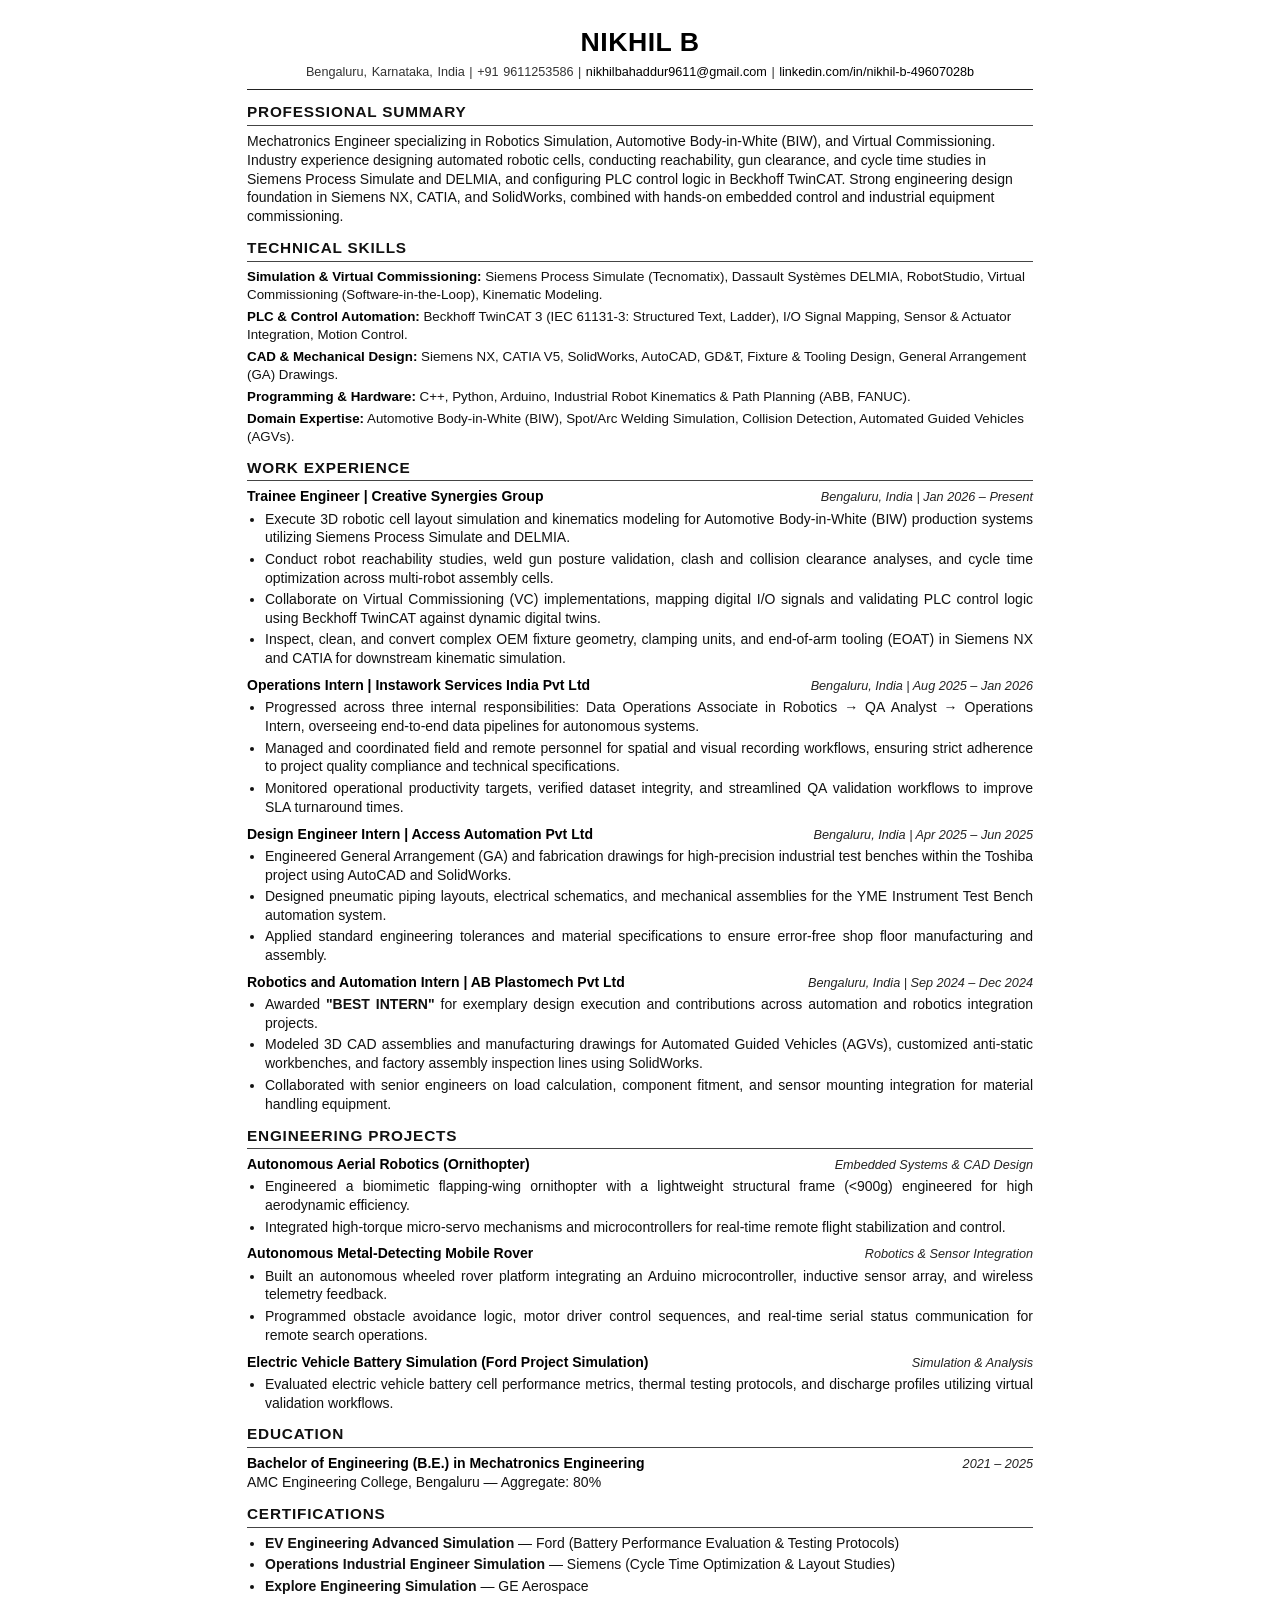
==== resume.html @ ce31f6c0 "first commit" ====
<!DOCTYPE html>
<html lang="en">
<head>
  <meta charset="UTF-8">
  <title>Nikhil_B_Resume</title>
  <style>
    * {
      box-sizing: border-box;
      margin: 0;
      padding: 0;
    }
    body {
      font-family: "Calibri", "Arial", "Helvetica", sans-serif;
      font-size: 10.5pt;
      line-height: 1.35;
      color: #111111;
      background: #ffffff;
      padding: 24px 32px;
      max-width: 850px;
      margin: auto;
    }
    header {
      text-align: center;
      border-bottom: 1.5px solid #222222;
      padding-bottom: 8px;
      margin-bottom: 12px;
    }
    h1 {
      font-size: 20pt;
      letter-spacing: 0.5px;
      text-transform: uppercase;
      margin-bottom: 4px;
      color: #000000;
    }
    .contact-info {
      font-size: 9.5pt;
      color: #333333;
      word-spacing: 1px;
    }
    .contact-info a {
      color: #000000;
      text-decoration: none;
    }
    section {
      margin-bottom: 12px;
    }
    h2 {
      font-size: 11.5pt;
      text-transform: uppercase;
      letter-spacing: 0.8px;
      border-bottom: 1px solid #444444;
      padding-bottom: 2px;
      margin-bottom: 6px;
      color: #111111;
    }
    .job, .project-item {
      margin-bottom: 8px;
    }
    .row {
      display: flex;
      justify-content: space-between;
      align-items: baseline;
    }
    .title-company {
      font-weight: bold;
      font-size: 10.5pt;
      color: #000000;
    }
    .location-dates {
      font-size: 9.5pt;
      font-style: italic;
      color: #222222;
      white-space: nowrap;
    }
    ul {
      margin-left: 18px;
      margin-top: 3px;
    }
    li {
      margin-bottom: 2.5px;
      text-align: justify;
    }
    .skills-group {
      margin-bottom: 4px;
      font-size: 10pt;
    }
    .skills-group strong {
      color: #000000;
    }
    @media print {
      body {
        padding: 0;
        max-width: 100%;
      }
      @page {
        margin: 1.2cm 1.2cm;
      }
    }
  </style>
</head>
<body>

  <header>
    <h1>NIKHIL B</h1>
    <div class="contact-info">
      Bengaluru, Karnataka, India | +91 9611253586 | 
      <a href="mailto:nikhilbahaddur9611@gmail.com">nikhilbahaddur9611@gmail.com</a> | 
      <a href="https://www.linkedin.com/in/nikhil-b-49607028b">linkedin.com/in/nikhil-b-49607028b</a>
    </div>
  </header>

  <section>
    <h2>Professional Summary</h2>
    <p>
      Mechatronics Engineer specializing in Robotics Simulation, Automotive Body-in-White (BIW), and Virtual Commissioning. Industry experience designing automated robotic cells, conducting reachability, gun clearance, and cycle time studies in Siemens Process Simulate and DELMIA, and configuring PLC control logic in Beckhoff TwinCAT. Strong engineering design foundation in Siemens NX, CATIA, and SolidWorks, combined with hands-on embedded control and industrial equipment commissioning.
    </p>
  </section>

  <section>
    <h2>Technical Skills</h2>
    <div class="skills-group">
      <strong>Simulation & Virtual Commissioning:</strong> Siemens Process Simulate (Tecnomatix), Dassault Systèmes DELMIA, RobotStudio, Virtual Commissioning (Software-in-the-Loop), Kinematic Modeling.
    </div>
    <div class="skills-group">
      <strong>PLC & Control Automation:</strong> Beckhoff TwinCAT 3 (IEC 61131-3: Structured Text, Ladder), I/O Signal Mapping, Sensor & Actuator Integration, Motion Control.
    </div>
    <div class="skills-group">
      <strong>CAD & Mechanical Design:</strong> Siemens NX, CATIA V5, SolidWorks, AutoCAD, GD&T, Fixture & Tooling Design, General Arrangement (GA) Drawings.
    </div>
    <div class="skills-group">
      <strong>Programming & Hardware:</strong> C++, Python, Arduino, Industrial Robot Kinematics & Path Planning (ABB, FANUC).
    </div>
    <div class="skills-group">
      <strong>Domain Expertise:</strong> Automotive Body-in-White (BIW), Spot/Arc Welding Simulation, Collision Detection, Automated Guided Vehicles (AGVs).
    </div>
  </section>

  <section>
    <h2>Work Experience</h2>

    <div class="job">
      <div class="row">
        <span class="title-company">Trainee Engineer | Creative Synergies Group</span>
        <span class="location-dates">Bengaluru, India | Jan 2026 – Present</span>
      </div>
      <ul>
        <li>Execute 3D robotic cell layout simulation and kinematics modeling for Automotive Body-in-White (BIW) production systems utilizing Siemens Process Simulate and DELMIA.</li>
        <li>Conduct robot reachability studies, weld gun posture validation, clash and collision clearance analyses, and cycle time optimization across multi-robot assembly cells.</li>
        <li>Collaborate on Virtual Commissioning (VC) implementations, mapping digital I/O signals and validating PLC control logic using Beckhoff TwinCAT against dynamic digital twins.</li>
        <li>Inspect, clean, and convert complex OEM fixture geometry, clamping units, and end-of-arm tooling (EOAT) in Siemens NX and CATIA for downstream kinematic simulation.</li>
      </ul>
    </div>

    <div class="job">
      <div class="row">
        <span class="title-company">Operations Intern | Instawork Services India Pvt Ltd</span>
        <span class="location-dates">Bengaluru, India | Aug 2025 – Jan 2026</span>
      </div>
      <ul>
        <li>Progressed across three internal responsibilities: Data Operations Associate in Robotics &rarr; QA Analyst &rarr; Operations Intern, overseeing end-to-end data pipelines for autonomous systems.</li>
        <li>Managed and coordinated field and remote personnel for spatial and visual recording workflows, ensuring strict adherence to project quality compliance and technical specifications.</li>
        <li>Monitored operational productivity targets, verified dataset integrity, and streamlined QA validation workflows to improve SLA turnaround times.</li>
      </ul>
    </div>

    <div class="job">
      <div class="row">
        <span class="title-company">Design Engineer Intern | Access Automation Pvt Ltd</span>
        <span class="location-dates">Bengaluru, India | Apr 2025 – Jun 2025</span>
      </div>
      <ul>
        <li>Engineered General Arrangement (GA) and fabrication drawings for high-precision industrial test benches within the Toshiba project using AutoCAD and SolidWorks.</li>
        <li>Designed pneumatic piping layouts, electrical schematics, and mechanical assemblies for the YME Instrument Test Bench automation system.</li>
        <li>Applied standard engineering tolerances and material specifications to ensure error-free shop floor manufacturing and assembly.</li>
      </ul>
    </div>

    <div class="job">
      <div class="row">
        <span class="title-company">Robotics and Automation Intern | AB Plastomech Pvt Ltd</span>
        <span class="location-dates">Bengaluru, India | Sep 2024 – Dec 2024</span>
      </div>
      <ul>
        <li>Awarded <strong>"BEST INTERN"</strong> for exemplary design execution and contributions across automation and robotics integration projects.</li>
        <li>Modeled 3D CAD assemblies and manufacturing drawings for Automated Guided Vehicles (AGVs), customized anti-static workbenches, and factory assembly inspection lines using SolidWorks.</li>
        <li>Collaborated with senior engineers on load calculation, component fitment, and sensor mounting integration for material handling equipment.</li>
      </ul>
    </div>
  </section>

  <section>
    <h2>Engineering Projects</h2>

    <div class="project-item">
      <div class="row">
        <span class="title-company">Autonomous Aerial Robotics (Ornithopter)</span>
        <span class="location-dates">Embedded Systems & CAD Design</span>
      </div>
      <ul>
        <li>Engineered a biomimetic flapping-wing ornithopter with a lightweight structural frame (&lt;900g) engineered for high aerodynamic efficiency.</li>
        <li>Integrated high-torque micro-servo mechanisms and microcontrollers for real-time remote flight stabilization and control.</li>
      </ul>
    </div>

    <div class="project-item">
      <div class="row">
        <span class="title-company">Autonomous Metal-Detecting Mobile Rover</span>
        <span class="location-dates">Robotics & Sensor Integration</span>
      </div>
      <ul>
        <li>Built an autonomous wheeled rover platform integrating an Arduino microcontroller, inductive sensor array, and wireless telemetry feedback.</li>
        <li>Programmed obstacle avoidance logic, motor driver control sequences, and real-time serial status communication for remote search operations.</li>
      </ul>
    </div>

    <div class="project-item">
      <div class="row">
        <span class="title-company">Electric Vehicle Battery Simulation (Ford Project Simulation)</span>
        <span class="location-dates">Simulation & Analysis</span>
      </div>
      <ul>
        <li>Evaluated electric vehicle battery cell performance metrics, thermal testing protocols, and discharge profiles utilizing virtual validation workflows.</li>
      </ul>
    </div>
  </section>

  <section>
    <h2>Education</h2>
    <div class="row">
      <span class="title-company">Bachelor of Engineering (B.E.) in Mechatronics Engineering</span>
      <span class="location-dates">2021 – 2025</span>
    </div>
    <div>AMC Engineering College, Bengaluru &mdash; Aggregate: 80%</div>
  </section>

  <section>
    <h2>Certifications</h2>
    <ul>
      <li><strong>EV Engineering Advanced Simulation</strong> &mdash; Ford (Battery Performance Evaluation & Testing Protocols)</li>
      <li><strong>Operations Industrial Engineer Simulation</strong> &mdash; Siemens (Cycle Time Optimization & Layout Studies)</li>
      <li><strong>Explore Engineering Simulation</strong> &mdash; GE Aerospace</li>
    </ul>
  </section>

</body>
</html>
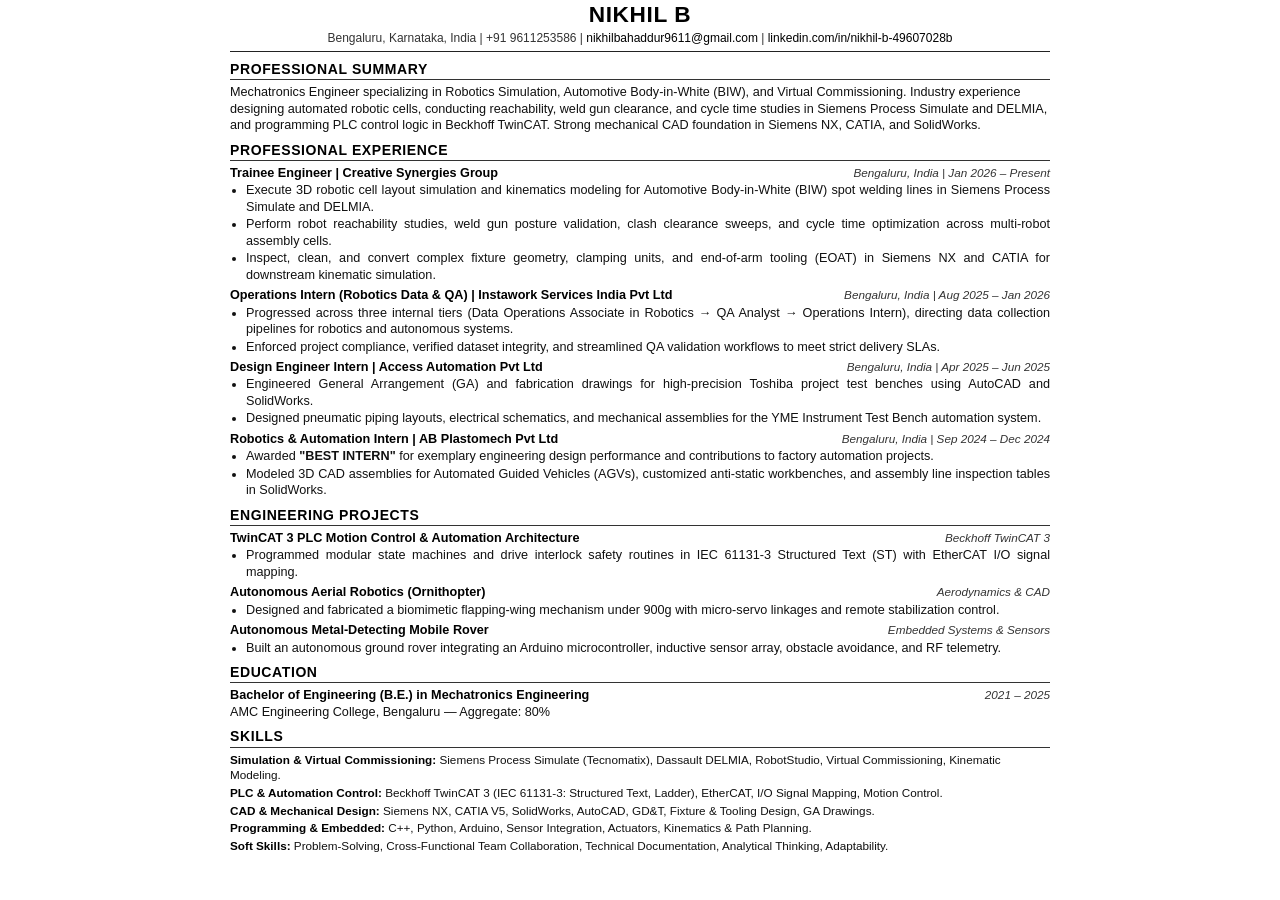
==== commit 0c38dce4: "Day1_Full Portfolio" ====
--- a/resume.html
+++ b/resume.html
@@ -2,59 +2,62 @@
 <html lang="en">
 <head>
   <meta charset="UTF-8">
-  <title>Nikhil_B_Resume</title>
+  <title>NIKHIL_B_RESUME</title>
   <style>
     * {
       box-sizing: border-box;
       margin: 0;
       padding: 0;
     }
+    @page {
+      size: A4 portrait;
+      margin: 8mm 14mm 8mm 14mm; /* Precision margins for exact 1-page fit */
+    }
     body {
       font-family: "Calibri", "Arial", "Helvetica", sans-serif;
-      font-size: 10.5pt;
-      line-height: 1.35;
+      font-size: 9.5pt;
+      line-height: 1.3;
       color: #111111;
       background: #ffffff;
-      padding: 24px 32px;
-      max-width: 850px;
+      max-width: 820px;
       margin: auto;
+      padding: 0;
     }
     header {
       text-align: center;
-      border-bottom: 1.5px solid #222222;
-      padding-bottom: 8px;
-      margin-bottom: 12px;
+      border-bottom: 1.2px solid #222222;
+      padding-bottom: 4px;
+      margin-bottom: 8px;
     }
     h1 {
-      font-size: 20pt;
-      letter-spacing: 0.5px;
+      font-size: 17pt;
+      letter-spacing: 0.6px;
       text-transform: uppercase;
+      margin-bottom: 2px;
+      color: #000000;
+    }
+    .contact-info {
+      font-size: 9pt;
+      color: #333333;
+    }
+    .contact-info a {
+      color: #000000;
+      text-decoration: none;
+    }
+    section {
+      margin-bottom: 7px;
+    }
+    h2 {
+      font-size: 10.5pt;
+      text-transform: uppercase;
+      letter-spacing: 0.6px;
+      border-bottom: 1px solid #333333;
+      padding-bottom: 1px;
       margin-bottom: 4px;
       color: #000000;
     }
-    .contact-info {
-      font-size: 9.5pt;
-      color: #333333;
-      word-spacing: 1px;
-    }
-    .contact-info a {
-      color: #000000;
-      text-decoration: none;
-    }
-    section {
-      margin-bottom: 12px;
-    }
-    h2 {
-      font-size: 11.5pt;
-      text-transform: uppercase;
-      letter-spacing: 0.8px;
-      border-bottom: 1px solid #444444;
-      padding-bottom: 2px;
-      margin-bottom: 6px;
-      color: #111111;
-    }
-    .job, .project-item {
-      margin-bottom: 8px;
+    .item {
+      margin-bottom: 4px;
     }
     .row {
       display: flex;
@@ -63,37 +66,37 @@
     }
     .title-company {
       font-weight: bold;
-      font-size: 10.5pt;
+      font-size: 9.5pt;
       color: #000000;
     }
     .location-dates {
-      font-size: 9.5pt;
+      font-size: 8.8pt;
       font-style: italic;
-      color: #222222;
+      color: #333333;
       white-space: nowrap;
     }
     ul {
-      margin-left: 18px;
-      margin-top: 3px;
+      margin-left: 16px;
+      margin-top: 1px;
     }
     li {
-      margin-bottom: 2.5px;
+      margin-bottom: 1px;
       text-align: justify;
     }
-    .skills-group {
-      margin-bottom: 4px;
-      font-size: 10pt;
-    }
-    .skills-group strong {
+    .skills-block {
+      font-size: 8.8pt;
+      line-height: 1.34;
+    }
+    .skills-row {
+      margin-bottom: 2px;
+    }
+    .skills-row strong {
       color: #000000;
     }
     @media print {
       body {
         padding: 0;
         max-width: 100%;
-      }
-      @page {
-        margin: 1.2cm 1.2cm;
       }
     }
   </style>
@@ -109,121 +112,100 @@
     </div>
   </header>
 
+  <!-- 1. Summary -->
   <section>
     <h2>Professional Summary</h2>
     <p>
-      Mechatronics Engineer specializing in Robotics Simulation, Automotive Body-in-White (BIW), and Virtual Commissioning. Industry experience designing automated robotic cells, conducting reachability, gun clearance, and cycle time studies in Siemens Process Simulate and DELMIA, and configuring PLC control logic in Beckhoff TwinCAT. Strong engineering design foundation in Siemens NX, CATIA, and SolidWorks, combined with hands-on embedded control and industrial equipment commissioning.
+      Mechatronics Engineer specializing in Robotics Simulation, Automotive Body-in-White (BIW), and Virtual Commissioning. Industry experience designing automated robotic cells, conducting reachability, weld gun clearance, and cycle time studies in Siemens Process Simulate and DELMIA, and programming PLC control logic in Beckhoff TwinCAT. Strong mechanical CAD foundation in Siemens NX, CATIA, and SolidWorks.
     </p>
   </section>
 
-  <section>
-    <h2>Technical Skills</h2>
-    <div class="skills-group">
-      <strong>Simulation & Virtual Commissioning:</strong> Siemens Process Simulate (Tecnomatix), Dassault Systèmes DELMIA, RobotStudio, Virtual Commissioning (Software-in-the-Loop), Kinematic Modeling.
-    </div>
-    <div class="skills-group">
-      <strong>PLC & Control Automation:</strong> Beckhoff TwinCAT 3 (IEC 61131-3: Structured Text, Ladder), I/O Signal Mapping, Sensor & Actuator Integration, Motion Control.
-    </div>
-    <div class="skills-group">
-      <strong>CAD & Mechanical Design:</strong> Siemens NX, CATIA V5, SolidWorks, AutoCAD, GD&T, Fixture & Tooling Design, General Arrangement (GA) Drawings.
-    </div>
-    <div class="skills-group">
-      <strong>Programming & Hardware:</strong> C++, Python, Arduino, Industrial Robot Kinematics & Path Planning (ABB, FANUC).
-    </div>
-    <div class="skills-group">
-      <strong>Domain Expertise:</strong> Automotive Body-in-White (BIW), Spot/Arc Welding Simulation, Collision Detection, Automated Guided Vehicles (AGVs).
-    </div>
-  </section>
-
-  <section>
-    <h2>Work Experience</h2>
-
-    <div class="job">
+  <!-- 2. Professional Experience -->
+  <section>
+    <h2>Professional Experience</h2>
+
+    <div class="item">
       <div class="row">
         <span class="title-company">Trainee Engineer | Creative Synergies Group</span>
         <span class="location-dates">Bengaluru, India | Jan 2026 – Present</span>
       </div>
       <ul>
-        <li>Execute 3D robotic cell layout simulation and kinematics modeling for Automotive Body-in-White (BIW) production systems utilizing Siemens Process Simulate and DELMIA.</li>
-        <li>Conduct robot reachability studies, weld gun posture validation, clash and collision clearance analyses, and cycle time optimization across multi-robot assembly cells.</li>
-        <li>Collaborate on Virtual Commissioning (VC) implementations, mapping digital I/O signals and validating PLC control logic using Beckhoff TwinCAT against dynamic digital twins.</li>
-        <li>Inspect, clean, and convert complex OEM fixture geometry, clamping units, and end-of-arm tooling (EOAT) in Siemens NX and CATIA for downstream kinematic simulation.</li>
-      </ul>
-    </div>
-
-    <div class="job">
-      <div class="row">
-        <span class="title-company">Operations Intern | Instawork Services India Pvt Ltd</span>
+        <li>Execute 3D robotic cell layout simulation and kinematics modeling for Automotive Body-in-White (BIW) spot welding lines in Siemens Process Simulate and DELMIA.</li>
+        <li>Perform robot reachability studies, weld gun posture validation, clash clearance sweeps, and cycle time optimization across multi-robot assembly cells.</li>
+        <li>Inspect, clean, and convert complex fixture geometry, clamping units, and end-of-arm tooling (EOAT) in Siemens NX and CATIA for downstream kinematic simulation.</li>
+      </ul>
+    </div>
+
+    <div class="item">
+      <div class="row">
+        <span class="title-company">Operations Intern (Robotics Data &amp; QA) | Instawork Services India Pvt Ltd</span>
         <span class="location-dates">Bengaluru, India | Aug 2025 – Jan 2026</span>
       </div>
       <ul>
-        <li>Progressed across three internal responsibilities: Data Operations Associate in Robotics &rarr; QA Analyst &rarr; Operations Intern, overseeing end-to-end data pipelines for autonomous systems.</li>
-        <li>Managed and coordinated field and remote personnel for spatial and visual recording workflows, ensuring strict adherence to project quality compliance and technical specifications.</li>
-        <li>Monitored operational productivity targets, verified dataset integrity, and streamlined QA validation workflows to improve SLA turnaround times.</li>
-      </ul>
-    </div>
-
-    <div class="job">
+        <li>Progressed across three internal tiers (Data Operations Associate in Robotics &rarr; QA Analyst &rarr; Operations Intern), directing data collection pipelines for robotics and autonomous systems.</li>
+        <li>Enforced project compliance, verified dataset integrity, and streamlined QA validation workflows to meet strict delivery SLAs.</li>
+      </ul>
+    </div>
+
+    <div class="item">
       <div class="row">
         <span class="title-company">Design Engineer Intern | Access Automation Pvt Ltd</span>
         <span class="location-dates">Bengaluru, India | Apr 2025 – Jun 2025</span>
       </div>
       <ul>
-        <li>Engineered General Arrangement (GA) and fabrication drawings for high-precision industrial test benches within the Toshiba project using AutoCAD and SolidWorks.</li>
+        <li>Engineered General Arrangement (GA) and fabrication drawings for high-precision Toshiba project test benches using AutoCAD and SolidWorks.</li>
         <li>Designed pneumatic piping layouts, electrical schematics, and mechanical assemblies for the YME Instrument Test Bench automation system.</li>
-        <li>Applied standard engineering tolerances and material specifications to ensure error-free shop floor manufacturing and assembly.</li>
-      </ul>
-    </div>
-
-    <div class="job">
-      <div class="row">
-        <span class="title-company">Robotics and Automation Intern | AB Plastomech Pvt Ltd</span>
+      </ul>
+    </div>
+
+    <div class="item">
+      <div class="row">
+        <span class="title-company">Robotics &amp; Automation Intern | AB Plastomech Pvt Ltd</span>
         <span class="location-dates">Bengaluru, India | Sep 2024 – Dec 2024</span>
       </div>
       <ul>
-        <li>Awarded <strong>"BEST INTERN"</strong> for exemplary design execution and contributions across automation and robotics integration projects.</li>
-        <li>Modeled 3D CAD assemblies and manufacturing drawings for Automated Guided Vehicles (AGVs), customized anti-static workbenches, and factory assembly inspection lines using SolidWorks.</li>
-        <li>Collaborated with senior engineers on load calculation, component fitment, and sensor mounting integration for material handling equipment.</li>
-      </ul>
-    </div>
-  </section>
-
+        <li>Awarded <strong>"BEST INTERN"</strong> for exemplary engineering design performance and contributions to factory automation projects.</li>
+        <li>Modeled 3D CAD assemblies for Automated Guided Vehicles (AGVs), customized anti-static workbenches, and assembly line inspection tables in SolidWorks.</li>
+      </ul>
+    </div>
+  </section>
+
+  <!-- 3. Projects -->
   <section>
     <h2>Engineering Projects</h2>
 
-    <div class="project-item">
+    <div class="item">
+      <div class="row">
+        <span class="title-company">TwinCAT 3 PLC Motion Control &amp; Automation Architecture</span>
+        <span class="location-dates">Beckhoff TwinCAT 3</span>
+      </div>
+      <ul>
+        <li>Programmed modular state machines and drive interlock safety routines in IEC 61131-3 Structured Text (ST) with EtherCAT I/O signal mapping.</li>
+      </ul>
+    </div>
+
+    <div class="item">
       <div class="row">
         <span class="title-company">Autonomous Aerial Robotics (Ornithopter)</span>
-        <span class="location-dates">Embedded Systems & CAD Design</span>
-      </div>
-      <ul>
-        <li>Engineered a biomimetic flapping-wing ornithopter with a lightweight structural frame (&lt;900g) engineered for high aerodynamic efficiency.</li>
-        <li>Integrated high-torque micro-servo mechanisms and microcontrollers for real-time remote flight stabilization and control.</li>
-      </ul>
-    </div>
-
-    <div class="project-item">
+        <span class="location-dates">Aerodynamics &amp; CAD</span>
+      </div>
+      <ul>
+        <li>Designed and fabricated a biomimetic flapping-wing mechanism under 900g with micro-servo linkages and remote stabilization control.</li>
+      </ul>
+    </div>
+
+    <div class="item">
       <div class="row">
         <span class="title-company">Autonomous Metal-Detecting Mobile Rover</span>
-        <span class="location-dates">Robotics & Sensor Integration</span>
-      </div>
-      <ul>
-        <li>Built an autonomous wheeled rover platform integrating an Arduino microcontroller, inductive sensor array, and wireless telemetry feedback.</li>
-        <li>Programmed obstacle avoidance logic, motor driver control sequences, and real-time serial status communication for remote search operations.</li>
-      </ul>
-    </div>
-
-    <div class="project-item">
-      <div class="row">
-        <span class="title-company">Electric Vehicle Battery Simulation (Ford Project Simulation)</span>
-        <span class="location-dates">Simulation & Analysis</span>
-      </div>
-      <ul>
-        <li>Evaluated electric vehicle battery cell performance metrics, thermal testing protocols, and discharge profiles utilizing virtual validation workflows.</li>
-      </ul>
-    </div>
-  </section>
-
+        <span class="location-dates">Embedded Systems &amp; Sensors</span>
+      </div>
+      <ul>
+        <li>Built an autonomous ground rover integrating an Arduino microcontroller, inductive sensor array, obstacle avoidance, and RF telemetry.</li>
+      </ul>
+    </div>
+  </section>
+
+  <!-- 4. Education -->
   <section>
     <h2>Education</h2>
     <div class="row">
@@ -233,13 +215,16 @@
     <div>AMC Engineering College, Bengaluru &mdash; Aggregate: 80%</div>
   </section>
 
-  <section>
-    <h2>Certifications</h2>
-    <ul>
-      <li><strong>EV Engineering Advanced Simulation</strong> &mdash; Ford (Battery Performance Evaluation & Testing Protocols)</li>
-      <li><strong>Operations Industrial Engineer Simulation</strong> &mdash; Siemens (Cycle Time Optimization & Layout Studies)</li>
-      <li><strong>Explore Engineering Simulation</strong> &mdash; GE Aerospace</li>
-    </ul>
+  <!-- 5. Skills (At the Very End) -->
+  <section>
+    <h2>Skills</h2>
+    <div class="skills-block">
+      <div class="skills-row"><strong>Simulation &amp; Virtual Commissioning:</strong> Siemens Process Simulate (Tecnomatix), Dassault DELMIA, RobotStudio, Virtual Commissioning, Kinematic Modeling.</div>
+      <div class="skills-row"><strong>PLC &amp; Automation Control:</strong> Beckhoff TwinCAT 3 (IEC 61131-3: Structured Text, Ladder), EtherCAT, I/O Signal Mapping, Motion Control.</div>
+      <div class="skills-row"><strong>CAD &amp; Mechanical Design:</strong> Siemens NX, CATIA V5, SolidWorks, AutoCAD, GD&amp;T, Fixture &amp; Tooling Design, GA Drawings.</div>
+      <div class="skills-row"><strong>Programming &amp; Embedded:</strong> C++, Python, Arduino, Sensor Integration, Actuators, Kinematics &amp; Path Planning.</div>
+      <div class="skills-row"><strong>Soft Skills:</strong> Problem-Solving, Cross-Functional Team Collaboration, Technical Documentation, Analytical Thinking, Adaptability.</div>
+    </div>
   </section>
 
 </body>
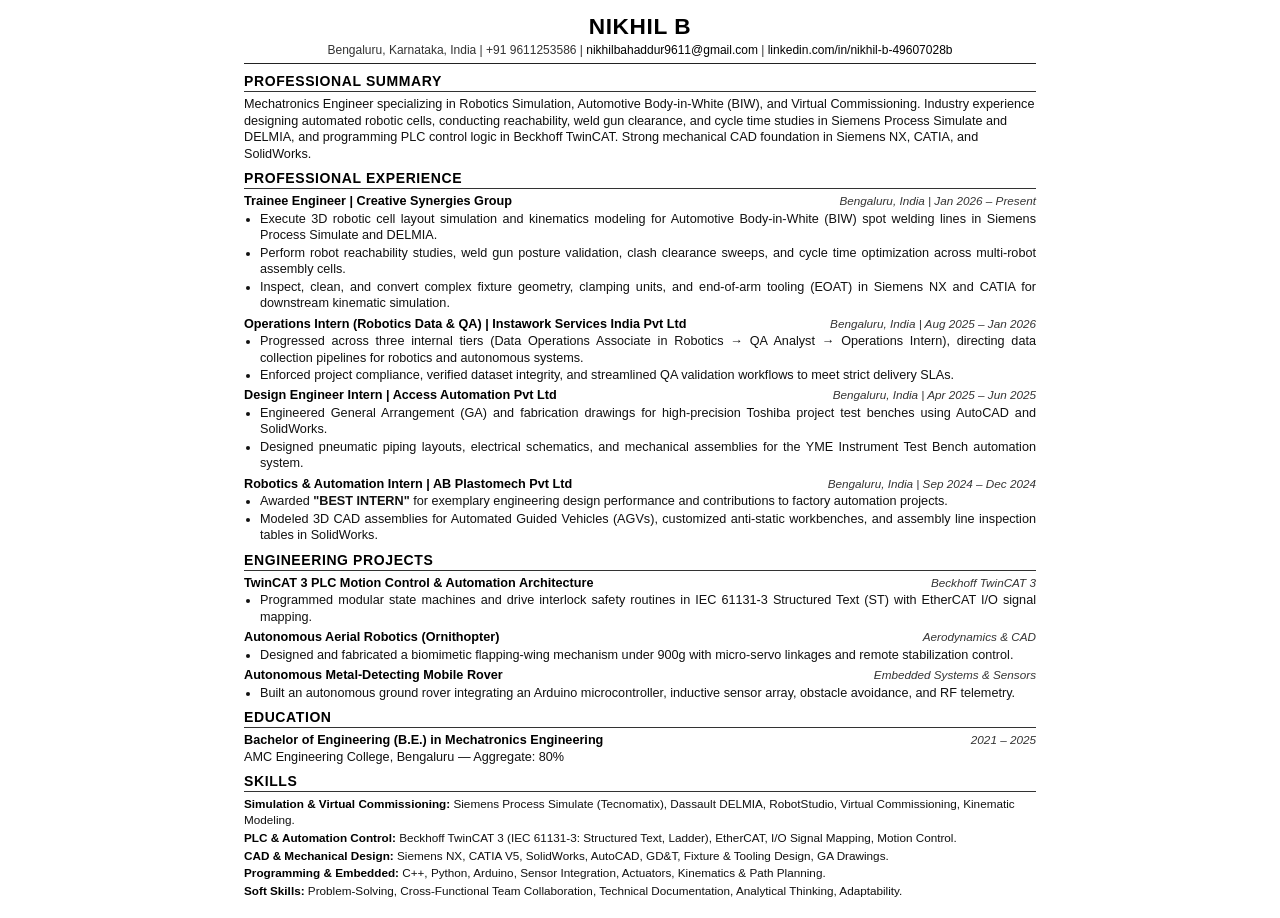
==== commit fc86fdee: "Day1_Mobile Site Update" ====
--- a/resume.html
+++ b/resume.html
@@ -2,6 +2,8 @@
 <html lang="en">
 <head>
   <meta charset="UTF-8">
+  <!-- FIX: Mobile viewport tag ensures iframe scales perfectly on phones -->
+  <meta name="viewport" content="width=device-width, initial-scale=1.0">
   <title>NIKHIL_B_RESUME</title>
   <style>
     * {
@@ -11,7 +13,7 @@
     }
     @page {
       size: A4 portrait;
-      margin: 8mm 14mm 8mm 14mm; /* Precision margins for exact 1-page fit */
+      margin: 8mm 14mm 8mm 14mm;
     }
     body {
       font-family: "Calibri", "Arial", "Helvetica", sans-serif;
@@ -21,7 +23,7 @@
       background: #ffffff;
       max-width: 820px;
       margin: auto;
-      padding: 0;
+      padding: 12px 14px;
     }
     header {
       text-align: center;
@@ -39,6 +41,7 @@
     .contact-info {
       font-size: 9pt;
       color: #333333;
+      word-break: break-word;
     }
     .contact-info a {
       color: #000000;
@@ -63,6 +66,7 @@
       display: flex;
       justify-content: space-between;
       align-items: baseline;
+      flex-wrap: wrap;
     }
     .title-company {
       font-weight: bold;
@@ -112,7 +116,6 @@
     </div>
   </header>
 
-  <!-- 1. Summary -->
   <section>
     <h2>Professional Summary</h2>
     <p>
@@ -120,7 +123,6 @@
     </p>
   </section>
 
-  <!-- 2. Professional Experience -->
   <section>
     <h2>Professional Experience</h2>
 
@@ -170,7 +172,6 @@
     </div>
   </section>
 
-  <!-- 3. Projects -->
   <section>
     <h2>Engineering Projects</h2>
 
@@ -205,7 +206,6 @@
     </div>
   </section>
 
-  <!-- 4. Education -->
   <section>
     <h2>Education</h2>
     <div class="row">
@@ -215,7 +215,6 @@
     <div>AMC Engineering College, Bengaluru &mdash; Aggregate: 80%</div>
   </section>
 
-  <!-- 5. Skills (At the Very End) -->
   <section>
     <h2>Skills</h2>
     <div class="skills-block">
